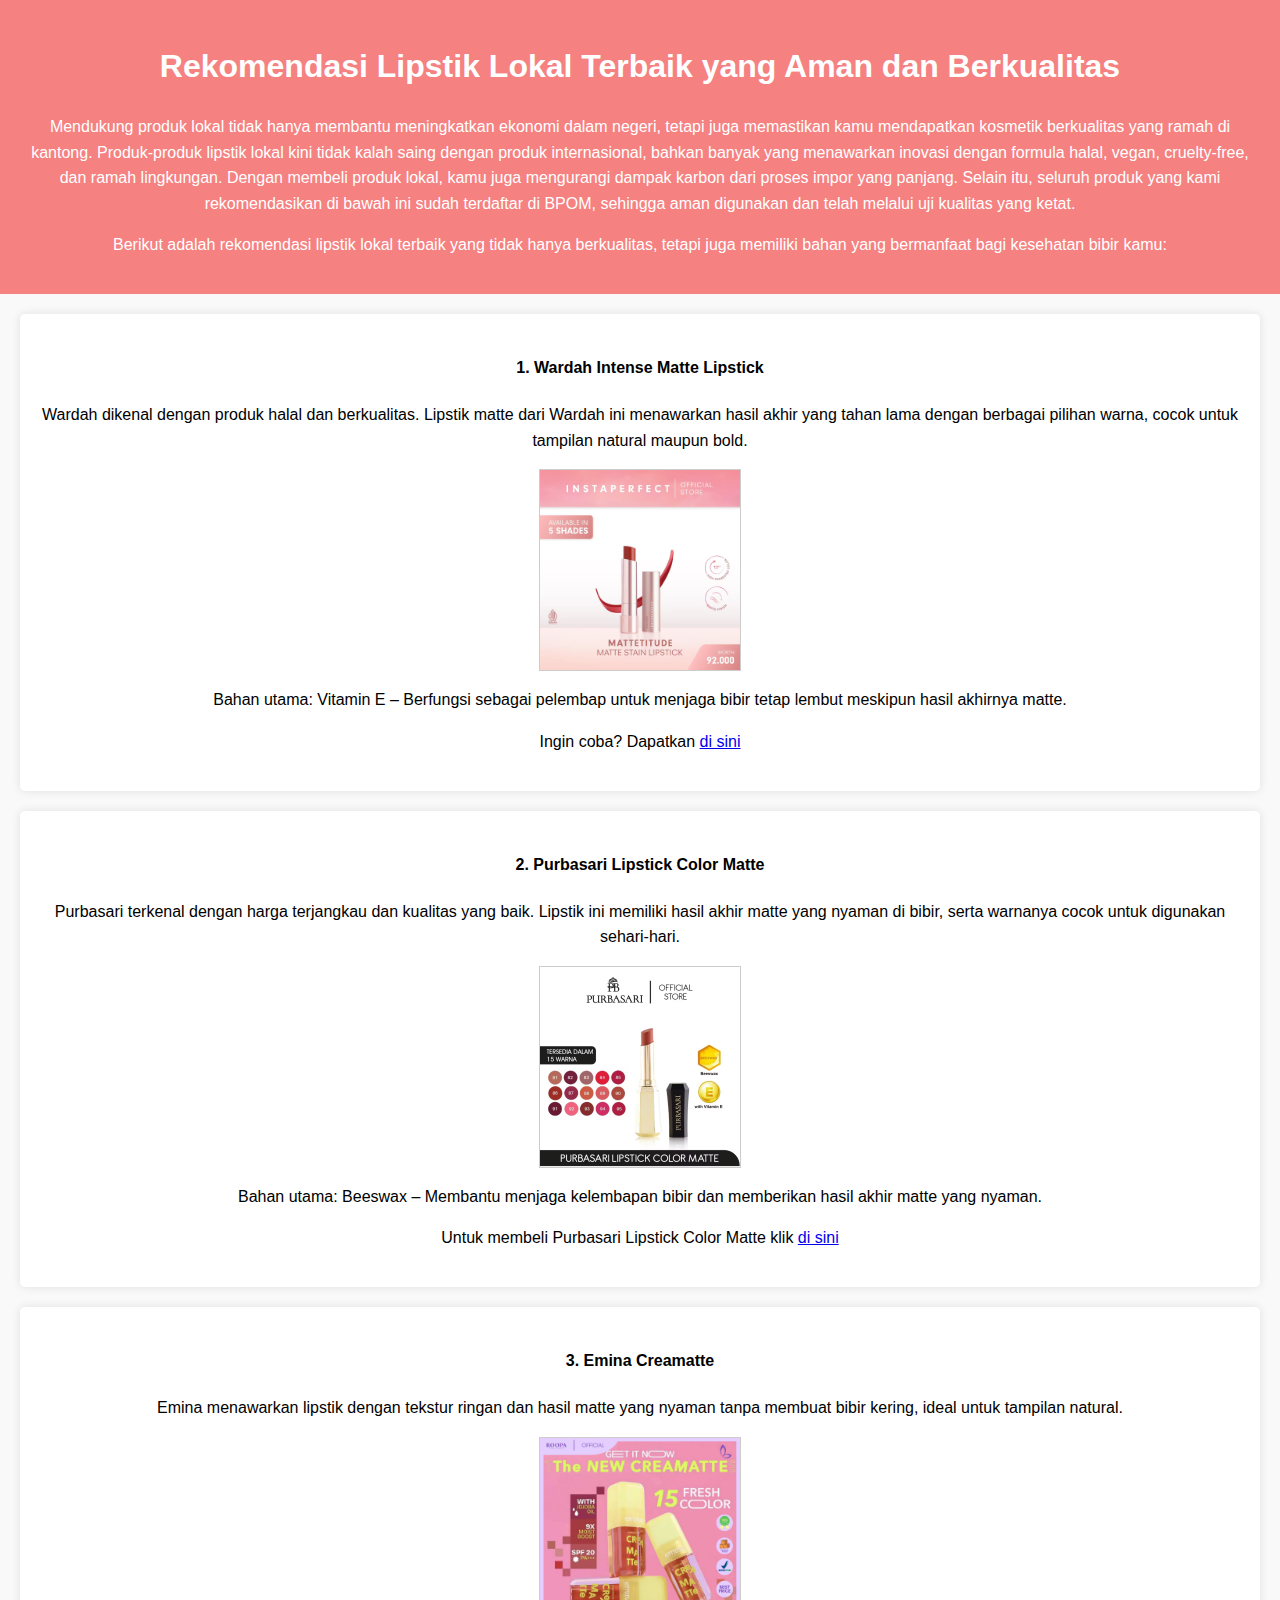
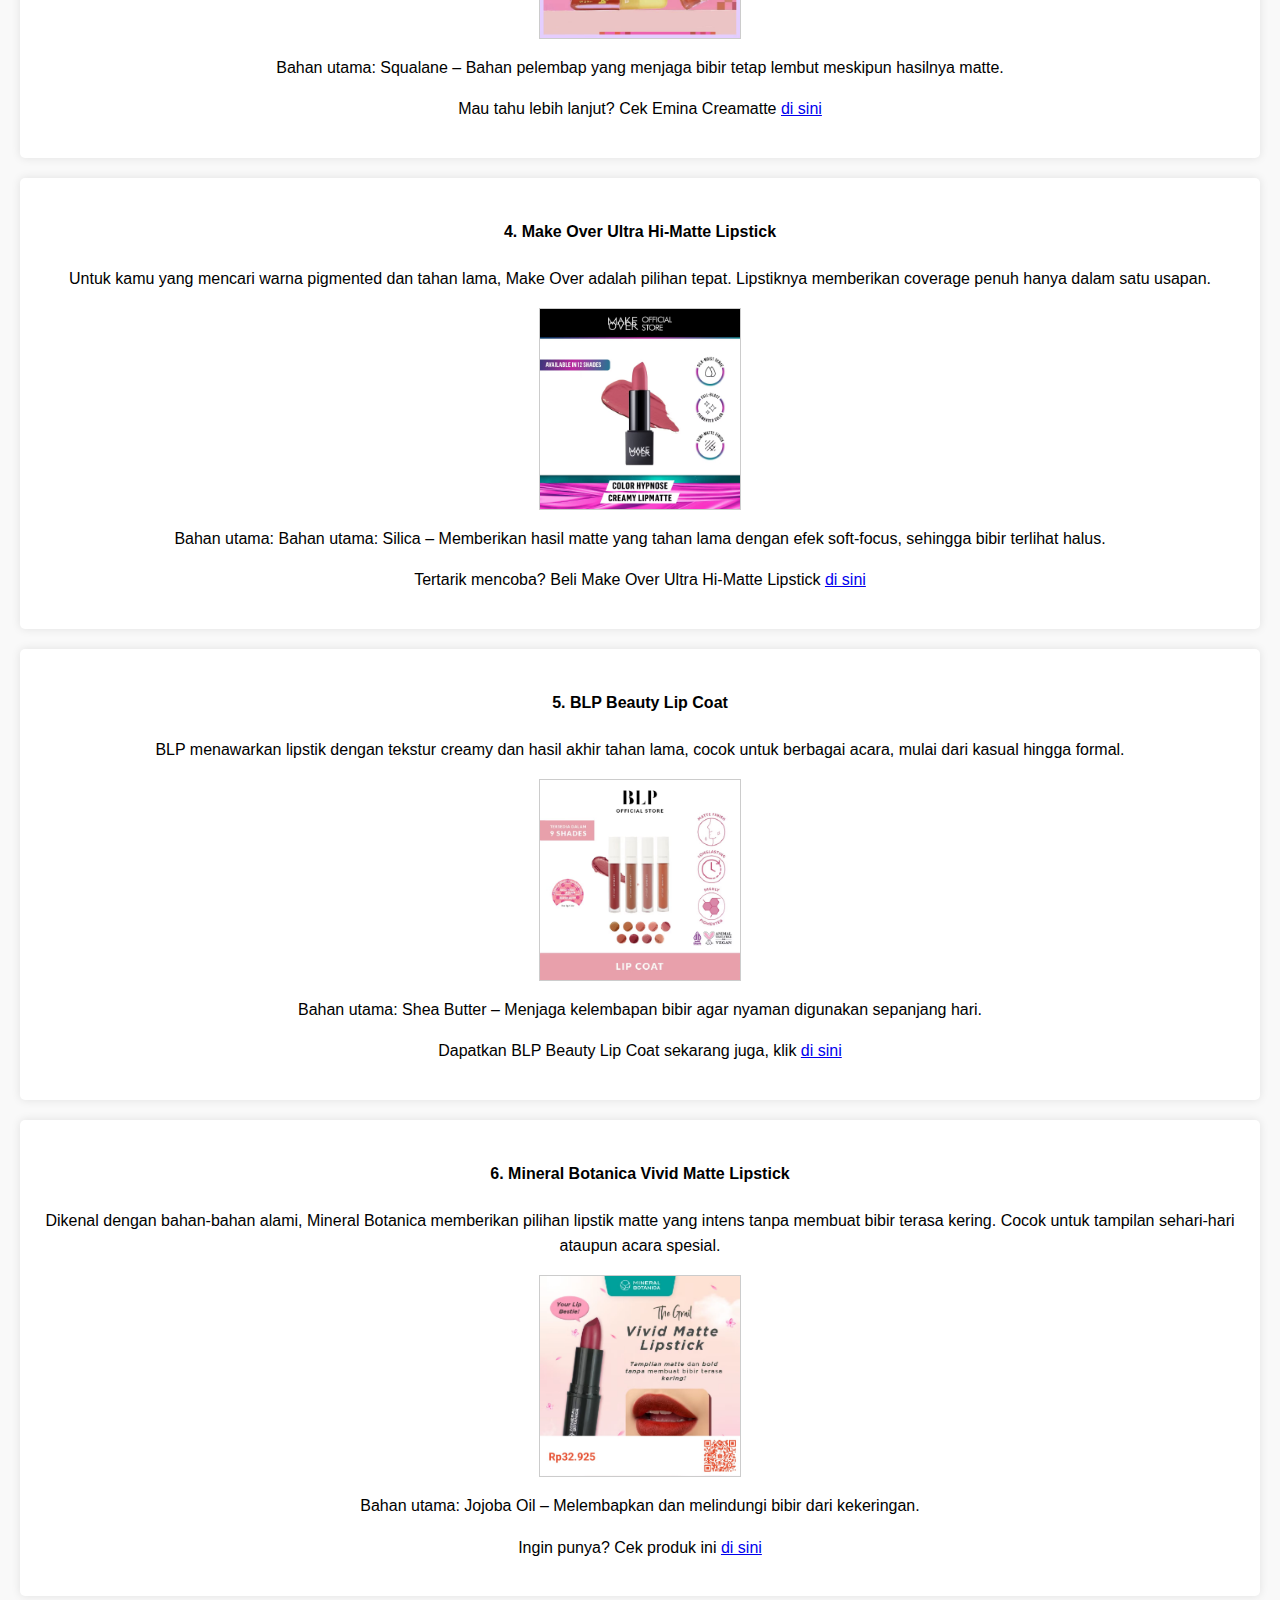
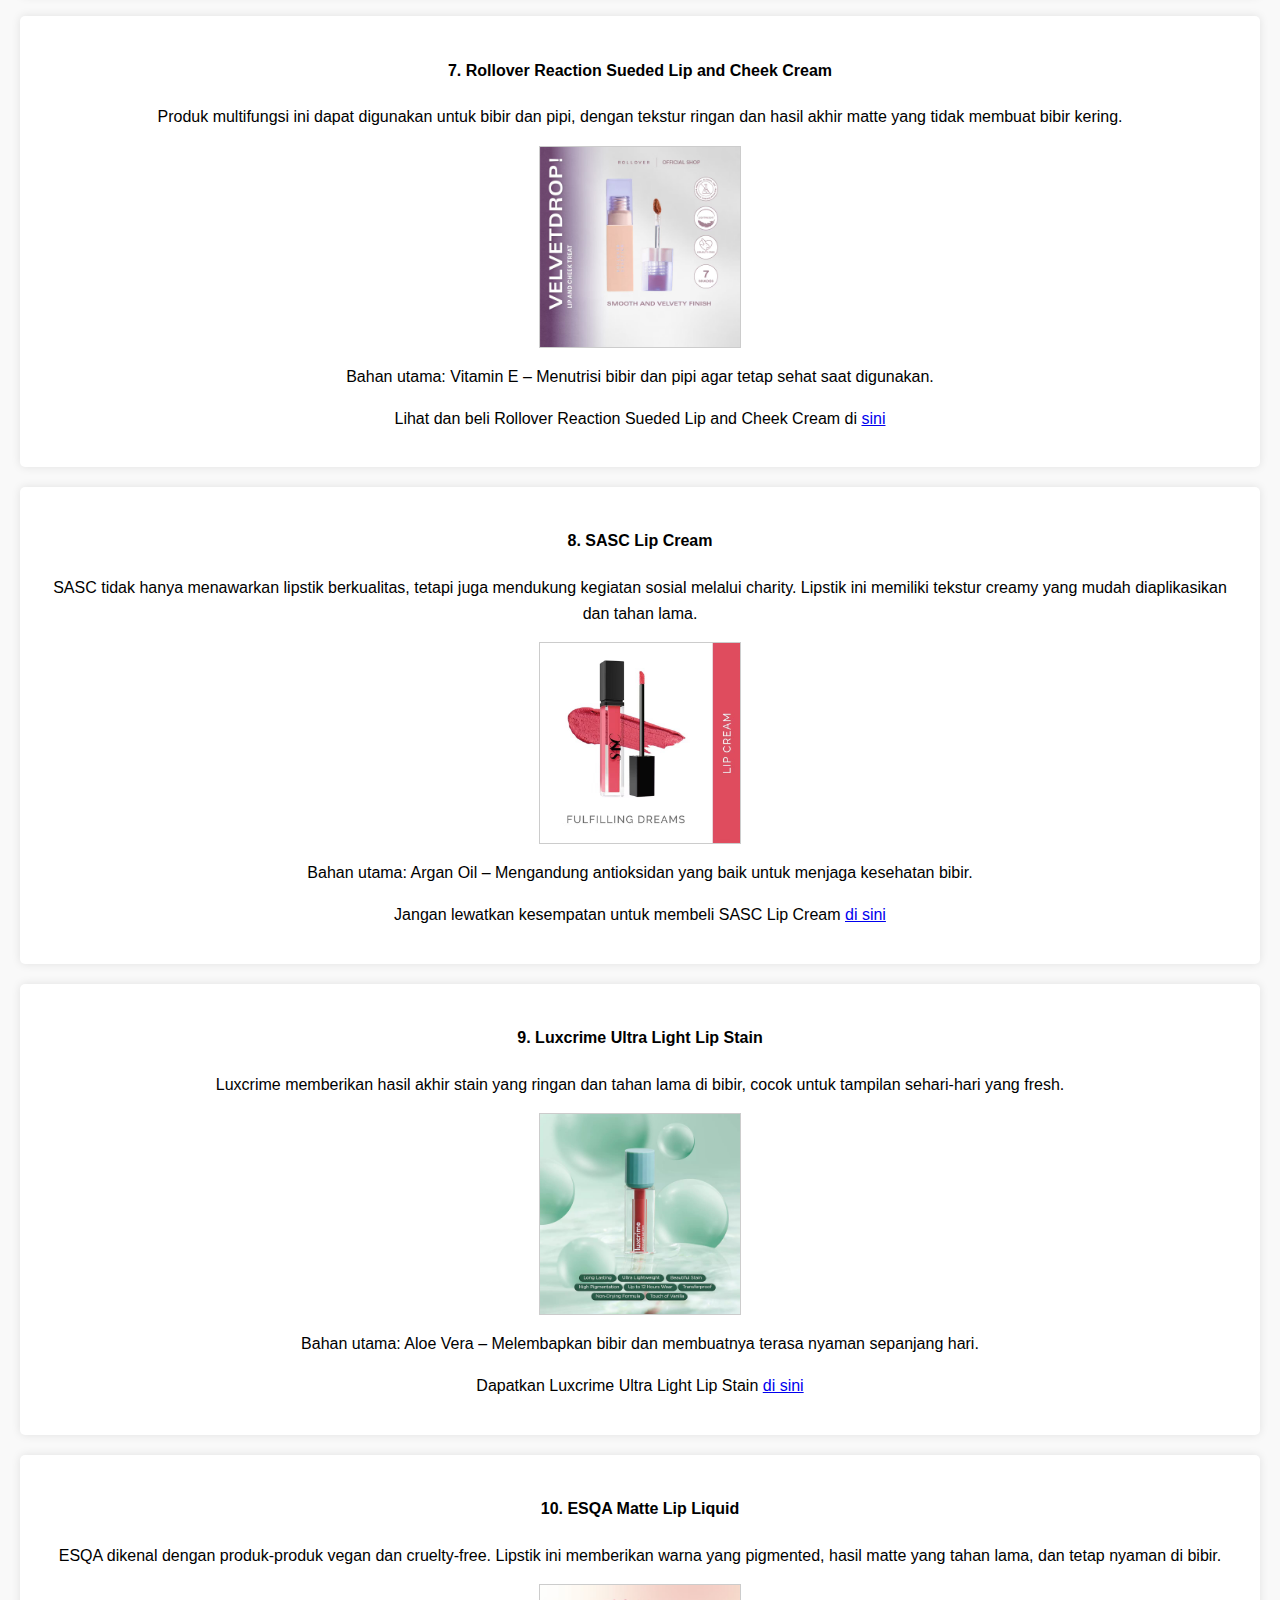
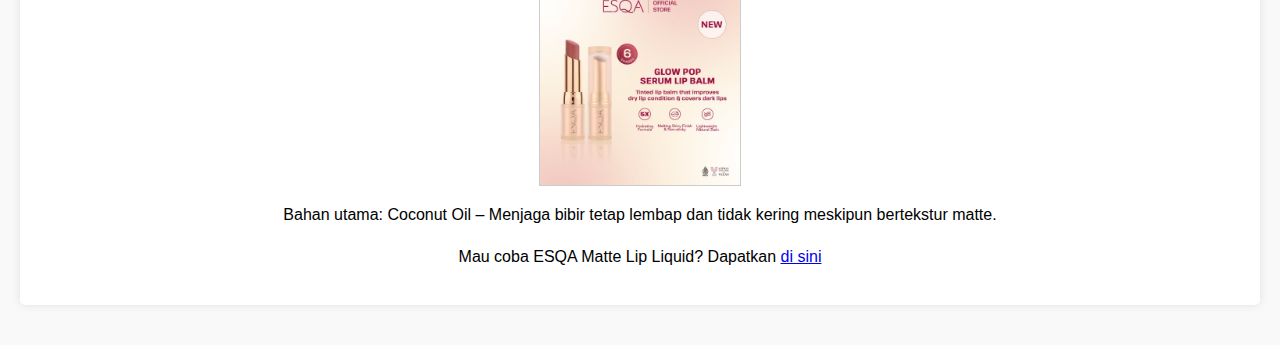
==== index.html @ c2dea05a "Memindahkan foder images dan css ke struktur baru" ====
<!DOCTYPE html>
<html lang="id">
  <head>
    <meta charset="UTF-8" />
    <meta name="viewport" content="width=device-width, initial-scale=1.0" />
    <title>Rekomendasi Lipstik Lokal Terbaik</title>
    <link rel="stylesheet" href="css/style.css" />
  </head>
  <body>
    <header>
      <h1>Rekomendasi Lipstik Lokal Terbaik yang Aman dan Berkualitas</h1>
      <p>
        Mendukung produk lokal tidak hanya membantu meningkatkan ekonomi dalam
        negeri, tetapi juga memastikan kamu mendapatkan kosmetik berkualitas
        yang ramah di kantong. Produk-produk lipstik lokal kini tidak kalah
        saing dengan produk internasional, bahkan banyak yang menawarkan inovasi
        dengan formula halal, vegan, cruelty-free, dan ramah lingkungan. Dengan
        membeli produk lokal, kamu juga mengurangi dampak karbon dari proses
        impor yang panjang. Selain itu, seluruh produk yang kami rekomendasikan
        di bawah ini sudah terdaftar di BPOM, sehingga aman digunakan dan telah
        melalui uji kualitas yang ketat.
      </p>
      <p>
        Berikut adalah rekomendasi lipstik lokal terbaik yang tidak hanya
        berkualitas, tetapi juga memiliki bahan yang bermanfaat bagi kesehatan
        bibir kamu:
      </p>
    </header>
    <main>
      <section id="lipstick-list">
        <article class="lipstick-item">
          <h4>1. Wardah Intense Matte Lipstick</h4>
          <p>
            Wardah dikenal dengan produk halal dan berkualitas. Lipstik matte
            dari Wardah ini menawarkan hasil akhir yang tahan lama dengan
            berbagai pilihan warna, cocok untuk tampilan natural maupun bold.
          </p>
          <img src="images/product1.jpeg" alt="picture" />
          <p>
            Bahan utama: Vitamin E – Berfungsi sebagai pelembap untuk menjaga
            bibir tetap lembut meskipun hasil akhirnya matte.
          </p>
          <p>
            Ingin coba? Dapatkan
            <a href="https://s.shopee.co.id/1VkaRHqeos" class="buy-link"
              >di sini</a
            >
          </p>
        </article>
        <article class="lipstick-item">
          <h4>2. Purbasari Lipstick Color Matte</h4>
          <p>
            Purbasari terkenal dengan harga terjangkau dan kualitas yang baik.
            Lipstik ini memiliki hasil akhir matte yang nyaman di bibir, serta
            warnanya cocok untuk digunakan sehari-hari.
          </p>
          <img src="images/product2.jpeg" alt="picture" />
          <p>
            Bahan utama: Beeswax – Membantu menjaga kelembapan bibir dan
            memberikan hasil akhir matte yang nyaman.
          </p>
          <p>
            Untuk membeli Purbasari Lipstick Color Matte klik
            <a href="https://s.shopee.co.id/6V9GObHOkv" class="buy-link">
              di sini
            </a>
          </p>
        </article>
        <article class="lipstick-item">
          <h4>3. Emina Creamatte</h4>
          <p>
            Emina menawarkan lipstik dengan tekstur ringan dan hasil matte yang
            nyaman tanpa membuat bibir kering, ideal untuk tampilan natural.
          </p>
          <img src="images/product3.jpeg" alt="picture" />
          <p>
            Bahan utama: Squalane – Bahan pelembap yang menjaga bibir tetap
            lembut meskipun hasilnya matte.
          </p>
          <p>
            Mau tahu lebih lanjut? Cek Emina Creamatte
            <a href="https://s.shopee.co.id/4q12PcBtPy" class="buy-link">
              di sini
            </a>
          </p>
        </article>
        <article class="lipstick-item">
          <h4>4. Make Over Ultra Hi-Matte Lipstick</h4>
          <p>
            Untuk kamu yang mencari warna pigmented dan tahan lama, Make Over
            adalah pilihan tepat. Lipstiknya memberikan coverage penuh hanya
            dalam satu usapan.
          </p>
          <img src="images/product4.jpeg" alt="picture" />
          <p>
            Bahan utama: Bahan utama: Silica – Memberikan hasil matte yang tahan
            lama dengan efek soft-focus, sehingga bibir terlihat halus.
          </p>
          <p>
            Tertarik mencoba? Beli Make Over Ultra Hi-Matte Lipstick
            <a href="https://s.shopee.co.id/7KiNOJZyTo" class="buy-link">
              di sini
            </a>
          </p>
        </article>
        <article class="lipstick-item">
          <h4>5. BLP Beauty Lip Coat</h4>
          <p>
            BLP menawarkan lipstik dengan tekstur creamy dan hasil akhir tahan
            lama, cocok untuk berbagai acara, mulai dari kasual hingga formal.
          </p>
          <img src="images/product5.jpeg" alt="picture" />
          <p>
            Bahan utama: Shea Butter – Menjaga kelembapan bibir agar nyaman
            digunakan sepanjang hari.
          </p>
          <p>
            Dapatkan BLP Beauty Lip Coat sekarang juga, klik
            <a href="https://s.shopee.co.id/qUteULfhW" class="buy-link">
              di sini
            </a>
          </p>
        </article>
        <article class="lipstick-item">
          <h4>6. Mineral Botanica Vivid Matte Lipstick</h4>
          <p>
            Dikenal dengan bahan-bahan alami, Mineral Botanica memberikan
            pilihan lipstik matte yang intens tanpa membuat bibir terasa kering.
            Cocok untuk tampilan sehari-hari ataupun acara spesial.
          </p>
          <img src="images/product6.jpeg" alt="picture" />
          <p>
            Bahan utama: Jojoba Oil – Melembapkan dan melindungi bibir dari
            kekeringan.
          </p>
          <p>
            Ingin punya? Cek produk ini
            <a href="https://s.shopee.co.id/705Wzwi2WQ" class="buy-link">
              di sini
            </a>
          </p>
        </article>
        <article class="lipstick-item">
          <h4>7. Rollover Reaction Sueded Lip and Cheek Cream</h4>
          <p>
            Produk multifungsi ini dapat digunakan untuk bibir dan pipi, dengan
            tekstur ringan dan hasil akhir matte yang tidak membuat bibir
            kering.
          </p>
          <img src="images/product7.jpeg" alt="picture" />
          <p>
            Bahan utama: Vitamin E – Menutrisi bibir dan pipi agar tetap sehat
            saat digunakan.
          </p>
          <p>
            Lihat dan beli Rollover Reaction Sueded Lip and Cheek Cream di
            <a href="https://s.shopee.co.id/7V1naxDer5" class="buy-link">
              sini
            </a>
          </p>
        </article>
        <article class="lipstick-item">
          <h4>8. SASC Lip Cream</h4>
          <p>
            SASC tidak hanya menawarkan lipstik berkualitas, tetapi juga
            mendukung kegiatan sosial melalui charity. Lipstik ini memiliki
            tekstur creamy yang mudah diaplikasikan dan tahan lama.
          </p>
          <img src="images/product8.jpeg" alt="picture" />
          <p>
            Bahan utama: Argan Oil – Mengandung antioksidan yang baik untuk
            menjaga kesehatan bibir.
          </p>
          <p>
            Jangan lewatkan kesempatan untuk membeli SASC Lip Cream
            <a href="https://s.shopee.co.id/gBTSqSZFv" class="buy-link">
              di sini
            </a>
          </p>
        </article>
        <article class="lipstick-item">
          <h4>9. Luxcrime Ultra Light Lip Stain</h4>
          <p>
            Luxcrime memberikan hasil akhir stain yang ringan dan tahan lama di
            bibir, cocok untuk tampilan sehari-hari yang fresh.
          </p>
          <img src="images/product9.jpeg" alt="picture" />
          <p>
            Bahan utama: Aloe Vera – Melembapkan bibir dan membuatnya terasa
            nyaman sepanjang hari.
          </p>
          <p>
            Dapatkan Luxcrime Ultra Light Lip Stain
            <a href="https://s.shopee.co.id/AUfPAzNkiG" class="buy-link">
              di sini
            </a>
          </p>
        </article>
        <article class="lipstick-item">
          <h4>10. ESQA Matte Lip Liquid</h4>
          <p>
            ESQA dikenal dengan produk-produk vegan dan cruelty-free. Lipstik
            ini memberikan warna yang pigmented, hasil matte yang tahan lama,
            dan tetap nyaman di bibir.
          </p>
          <img src="images/product10.jpeg" alt="picture" />
          <p>
            Bahan utama: Coconut Oil – Menjaga bibir tetap lembap dan tidak
            kering meskipun bertekstur matte.
          </p>
          <p>
            Mau coba ESQA Matte Lip Liquid? Dapatkan
            <a href="https://s.shopee.co.id/7pee0CDxW7" class="buy-link">
              di sini
            </a>
          </p>
        </article>
        <!-- Tambahkan artikel lainnya di sini -->
      </section>
    </main>
  </body>
</html>
---- css/style.css ----
body {
  font-family: Arial, sans-serif;
  line-height: 1.6;
  margin: 0;
  padding: 0;
  background-color: #f9f9f9;
}

header {
  background-color: #f58181;
  color: #fff;
  padding: 20px;
  text-align: center;
}

main {
  padding: 20px;
}

.lipstick-item {
  background-color: #fff;
  margin-bottom: 20px;
  padding: 20px;
  border-radius: 5px;
  box-shadow: 0 0 10px rgba(0, 0, 0, 0.1);
  text-align: center;
}

.lipstick-item img {
  width: 200px; /* Atur lebar gambar menjadi 200px */
  height: auto; /* Sesuaikan tinggi gambar secara otomatis */
  object-fit: cover;
  display: block;
  margin: 10px auto;
  border: 1px solid #ccc;
}

img {
  max-width: 100%;
  height: auto;
}
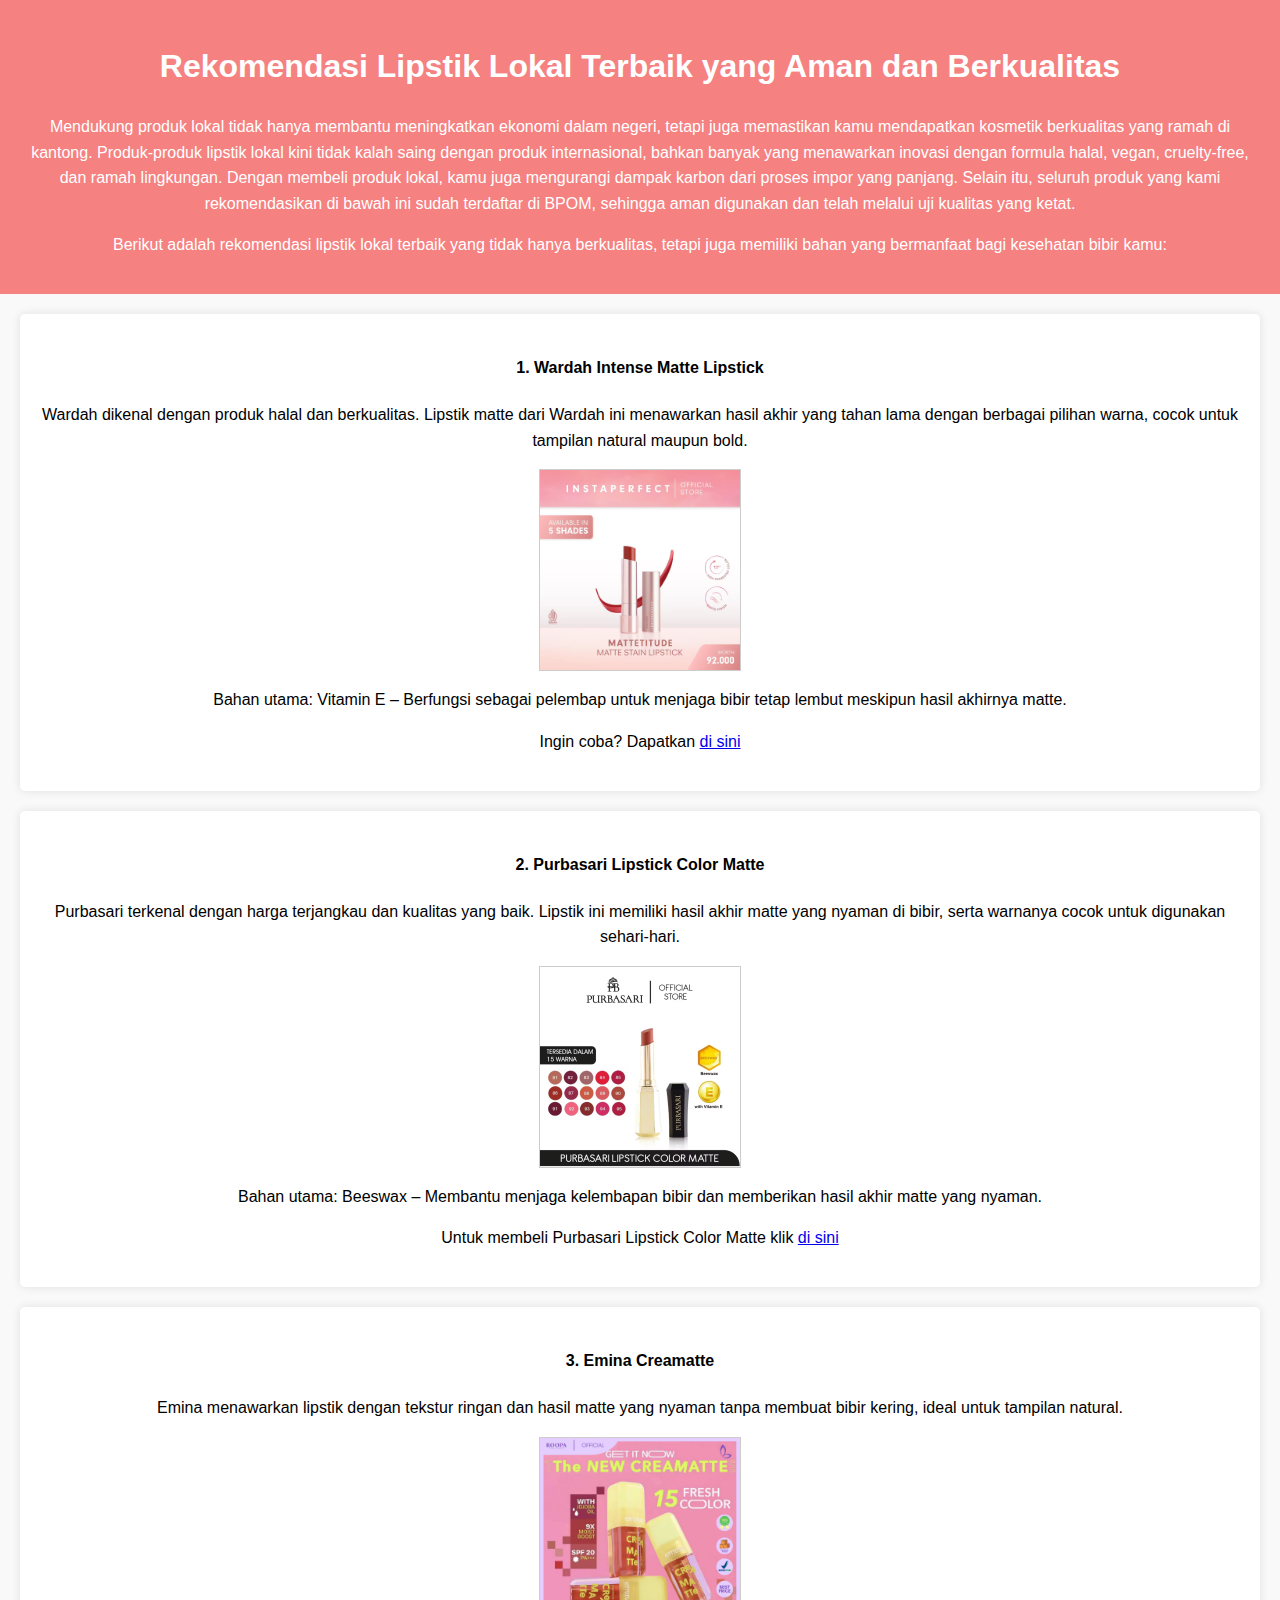
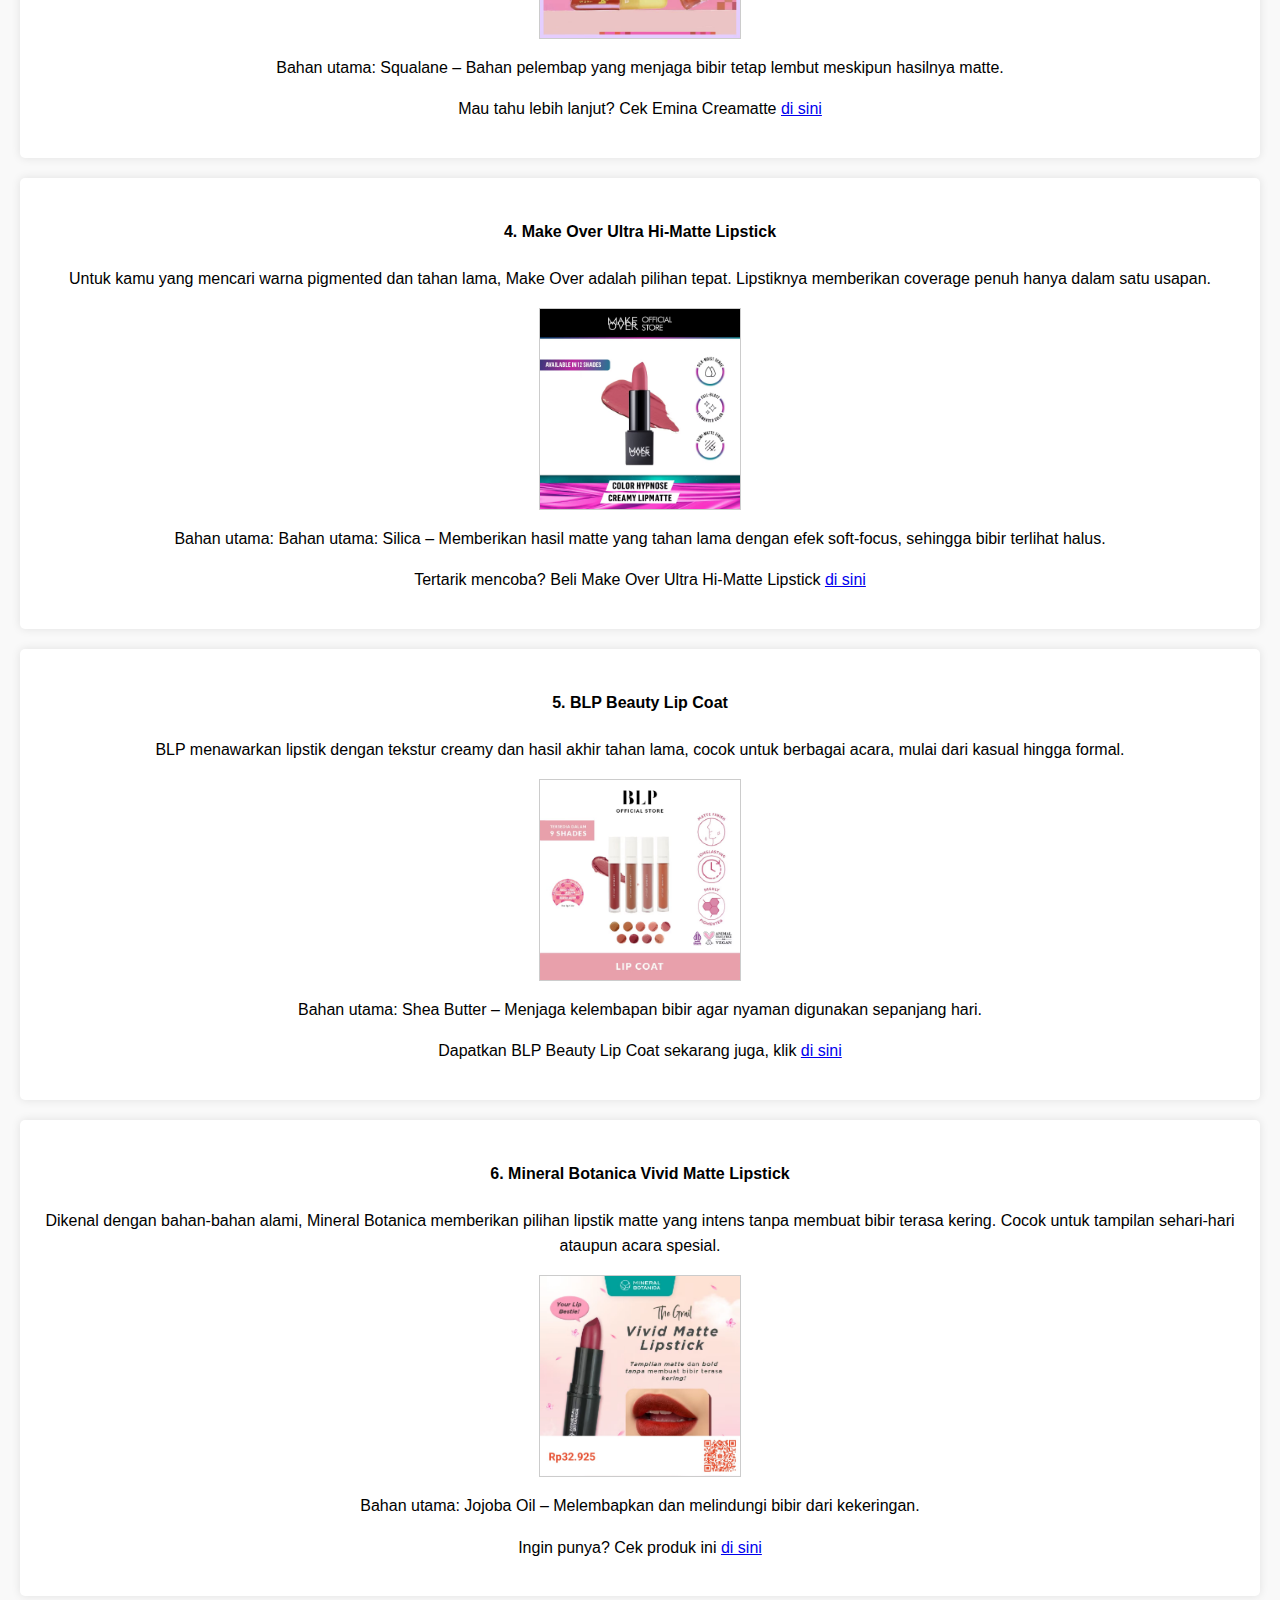
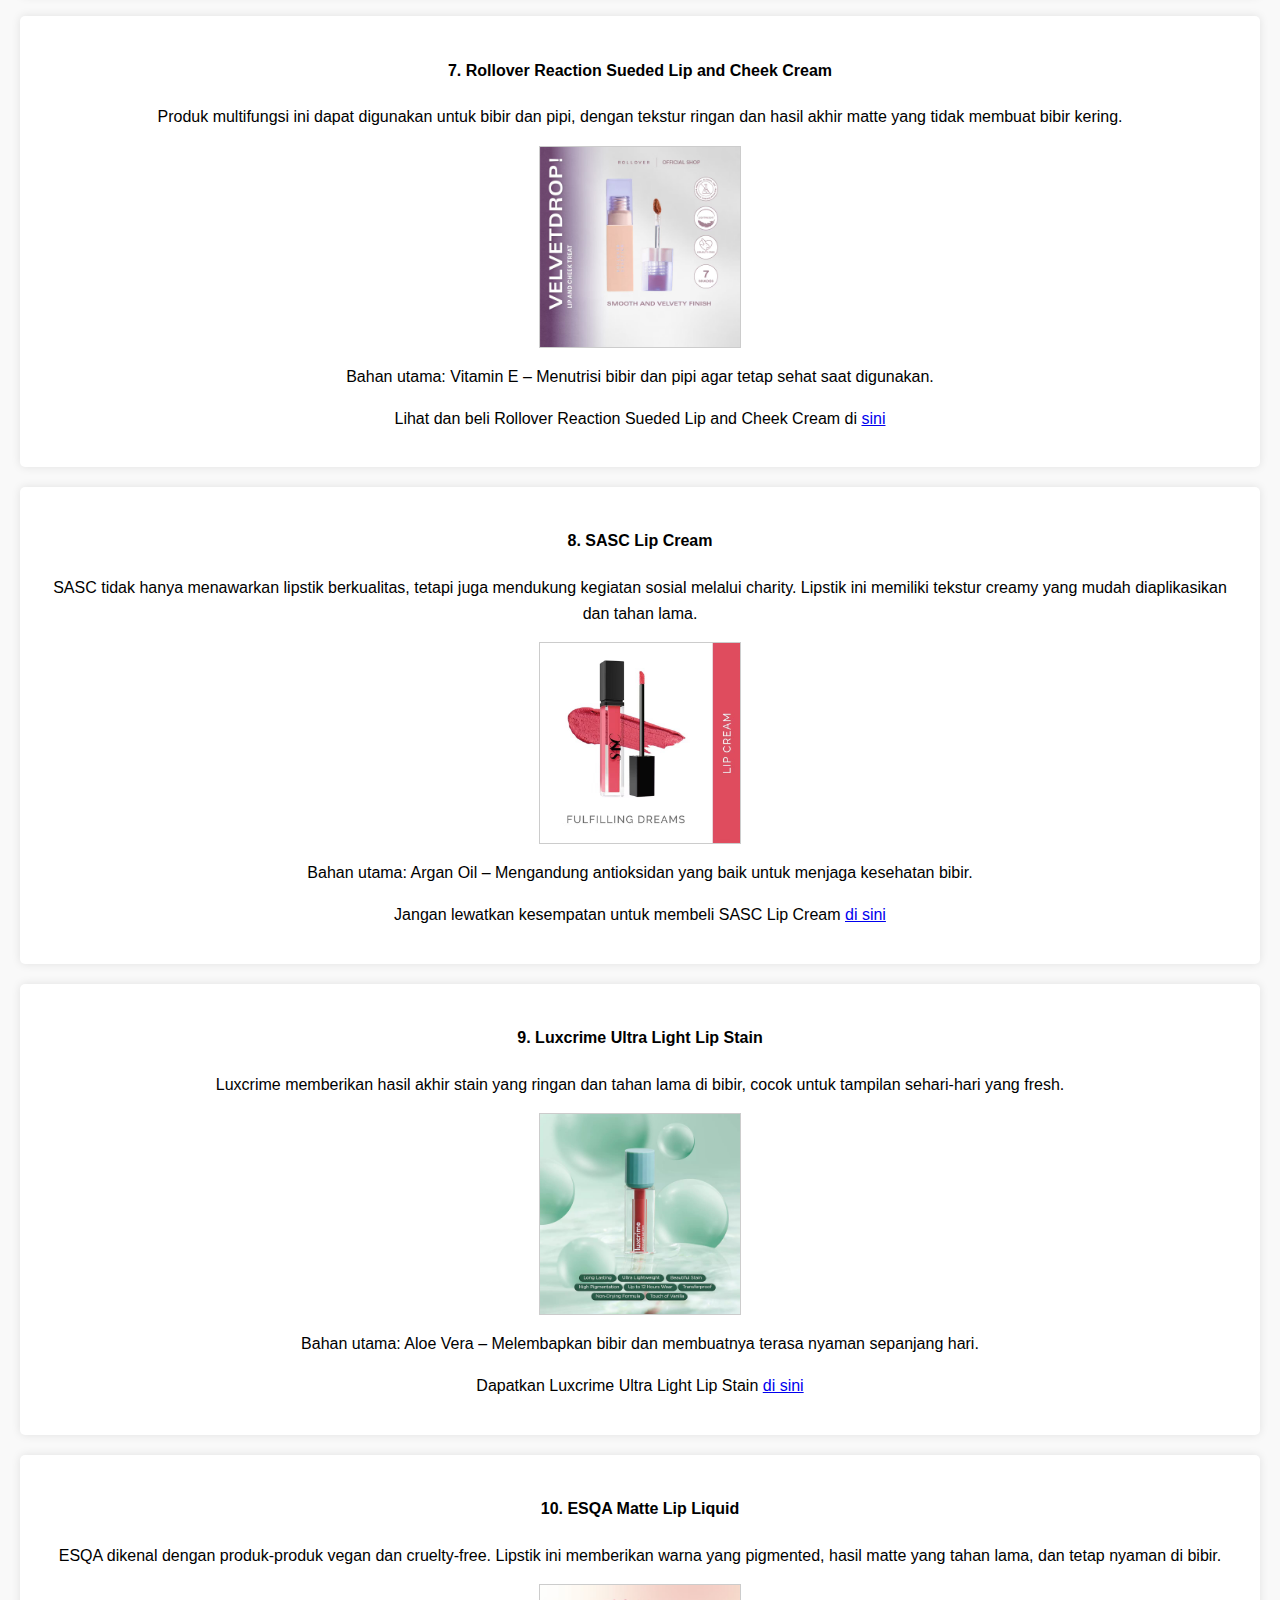
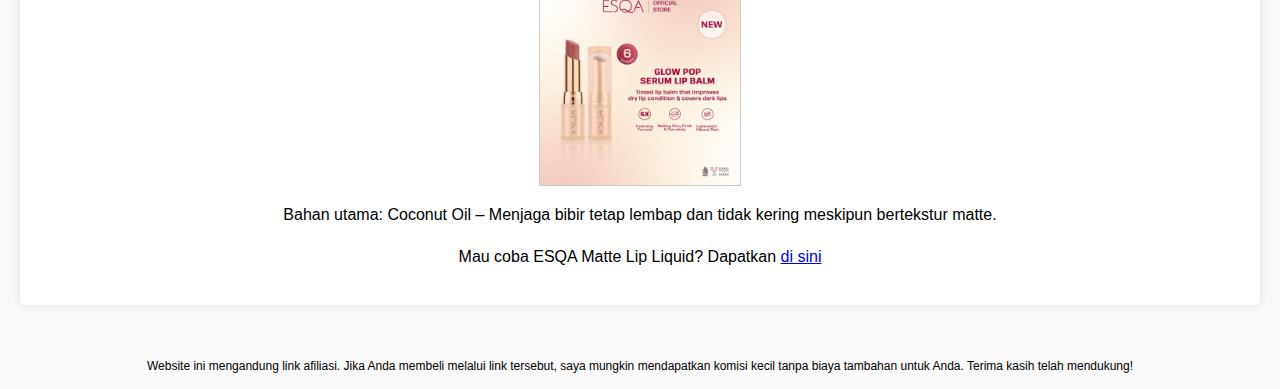
==== commit f7c84a1e: "Add affiliate disclaimer" ====
--- a/index.html
+++ b/index.html
@@ -218,5 +218,12 @@
         <!-- Tambahkan artikel lainnya di sini -->
       </section>
     </main>
+    <footer style="text-align: center; font-size: 12px">
+      <p>
+        Website ini mengandung link afiliasi. Jika Anda membeli melalui link
+        tersebut, saya mungkin mendapatkan komisi kecil tanpa biaya tambahan
+        untuk Anda. Terima kasih telah mendukung!
+      </p>
+    </footer>
   </body>
 </html>
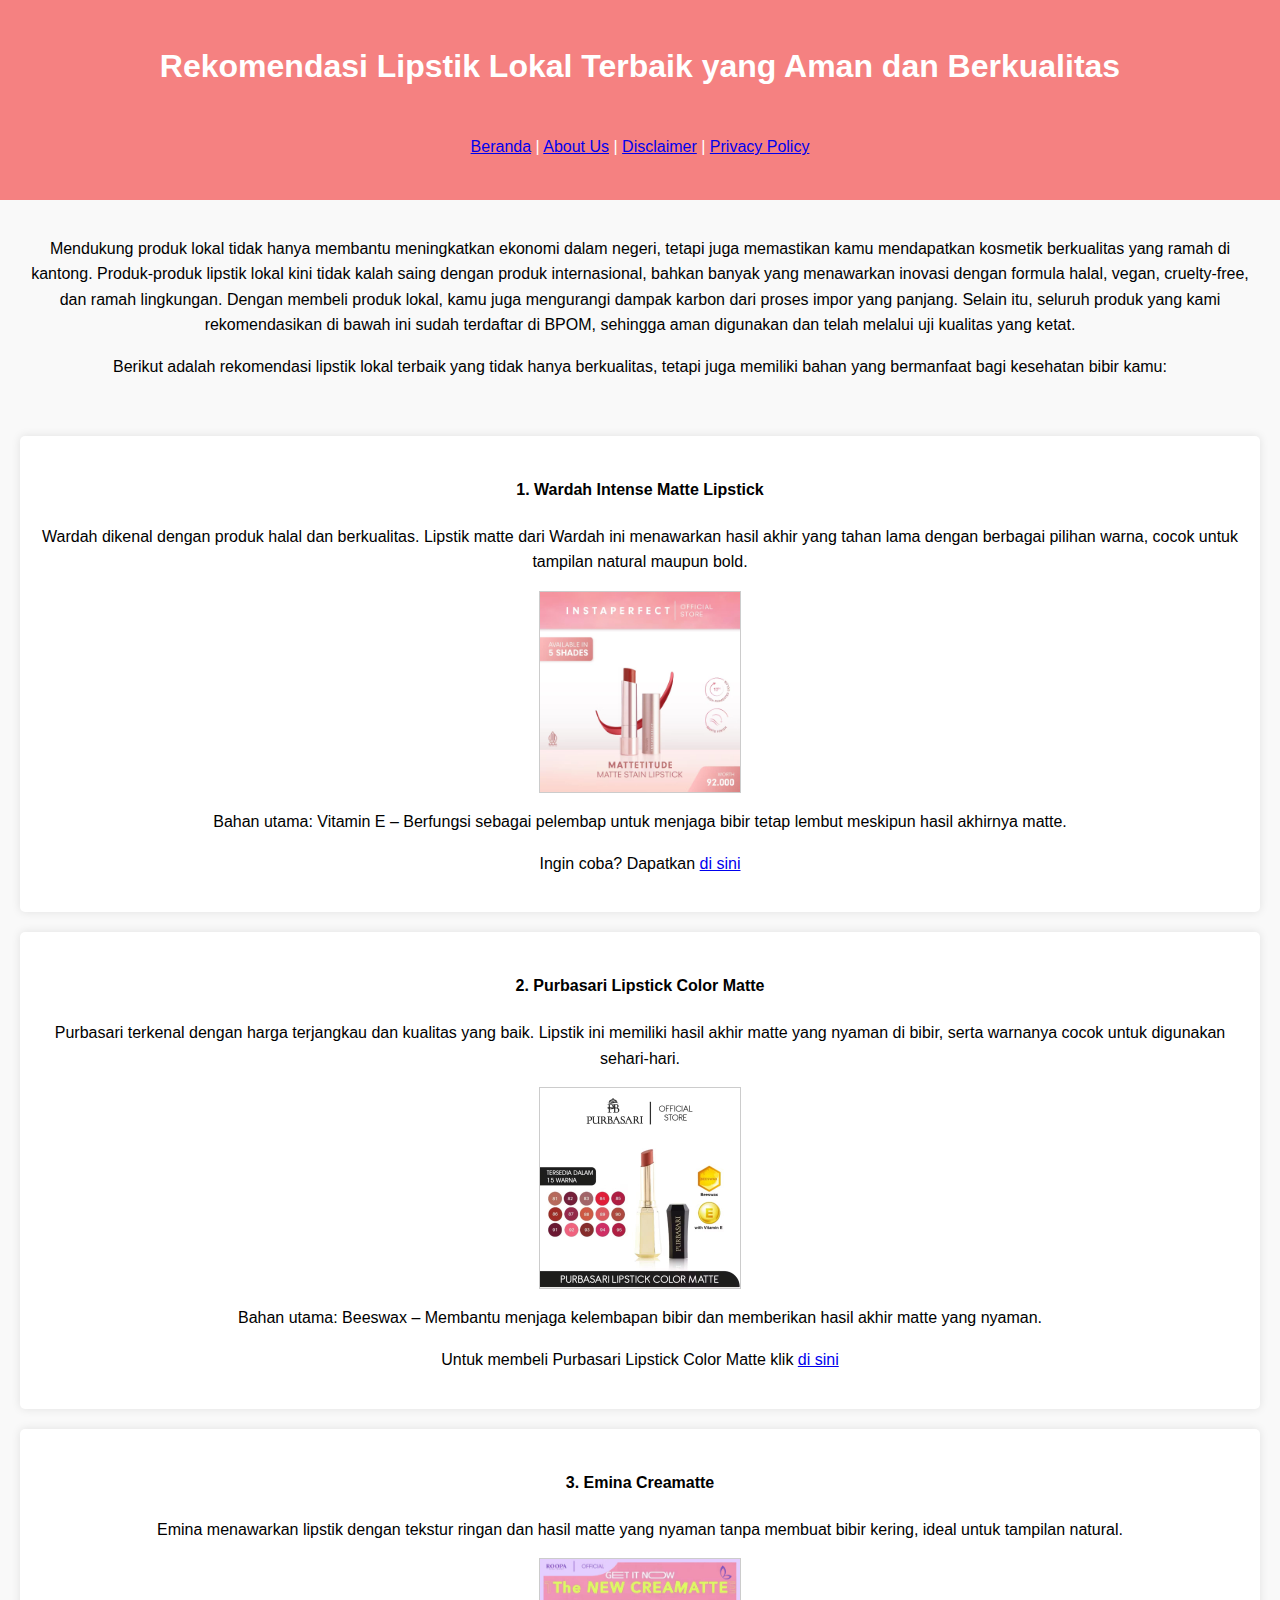
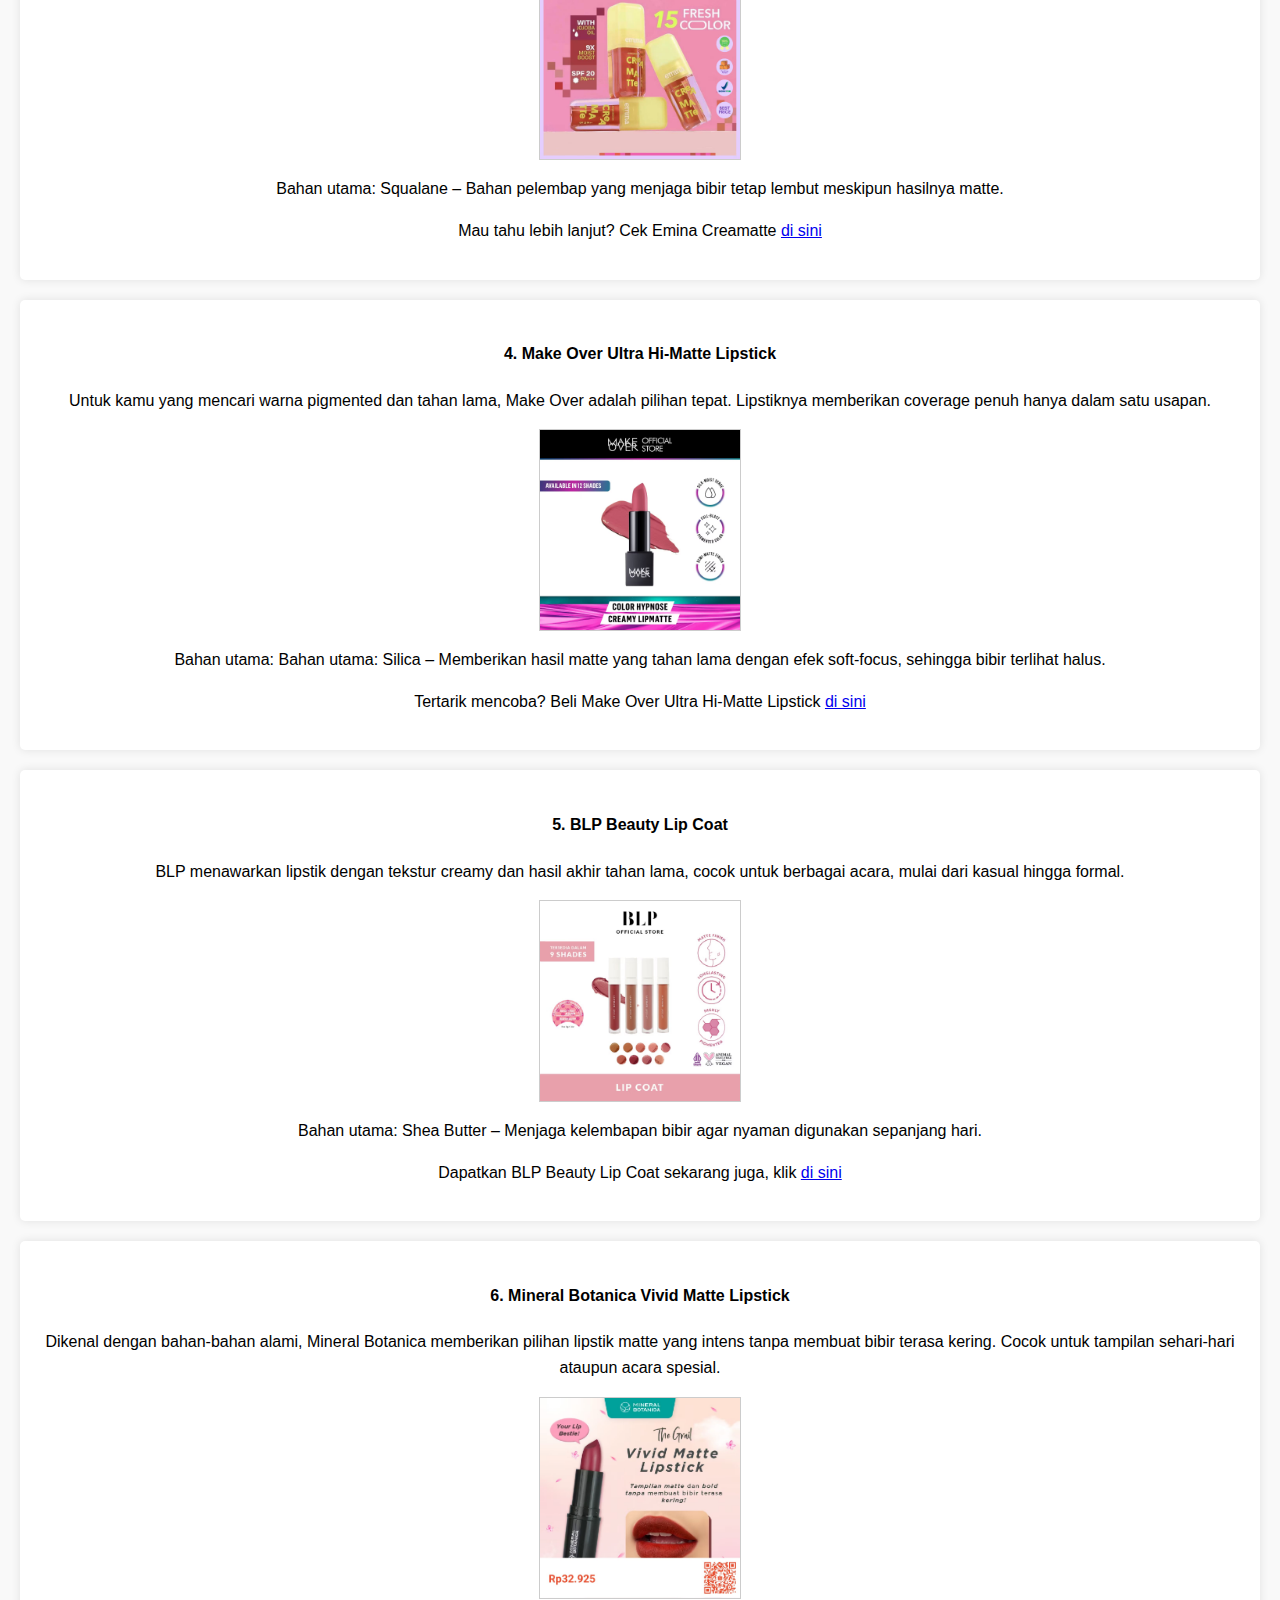
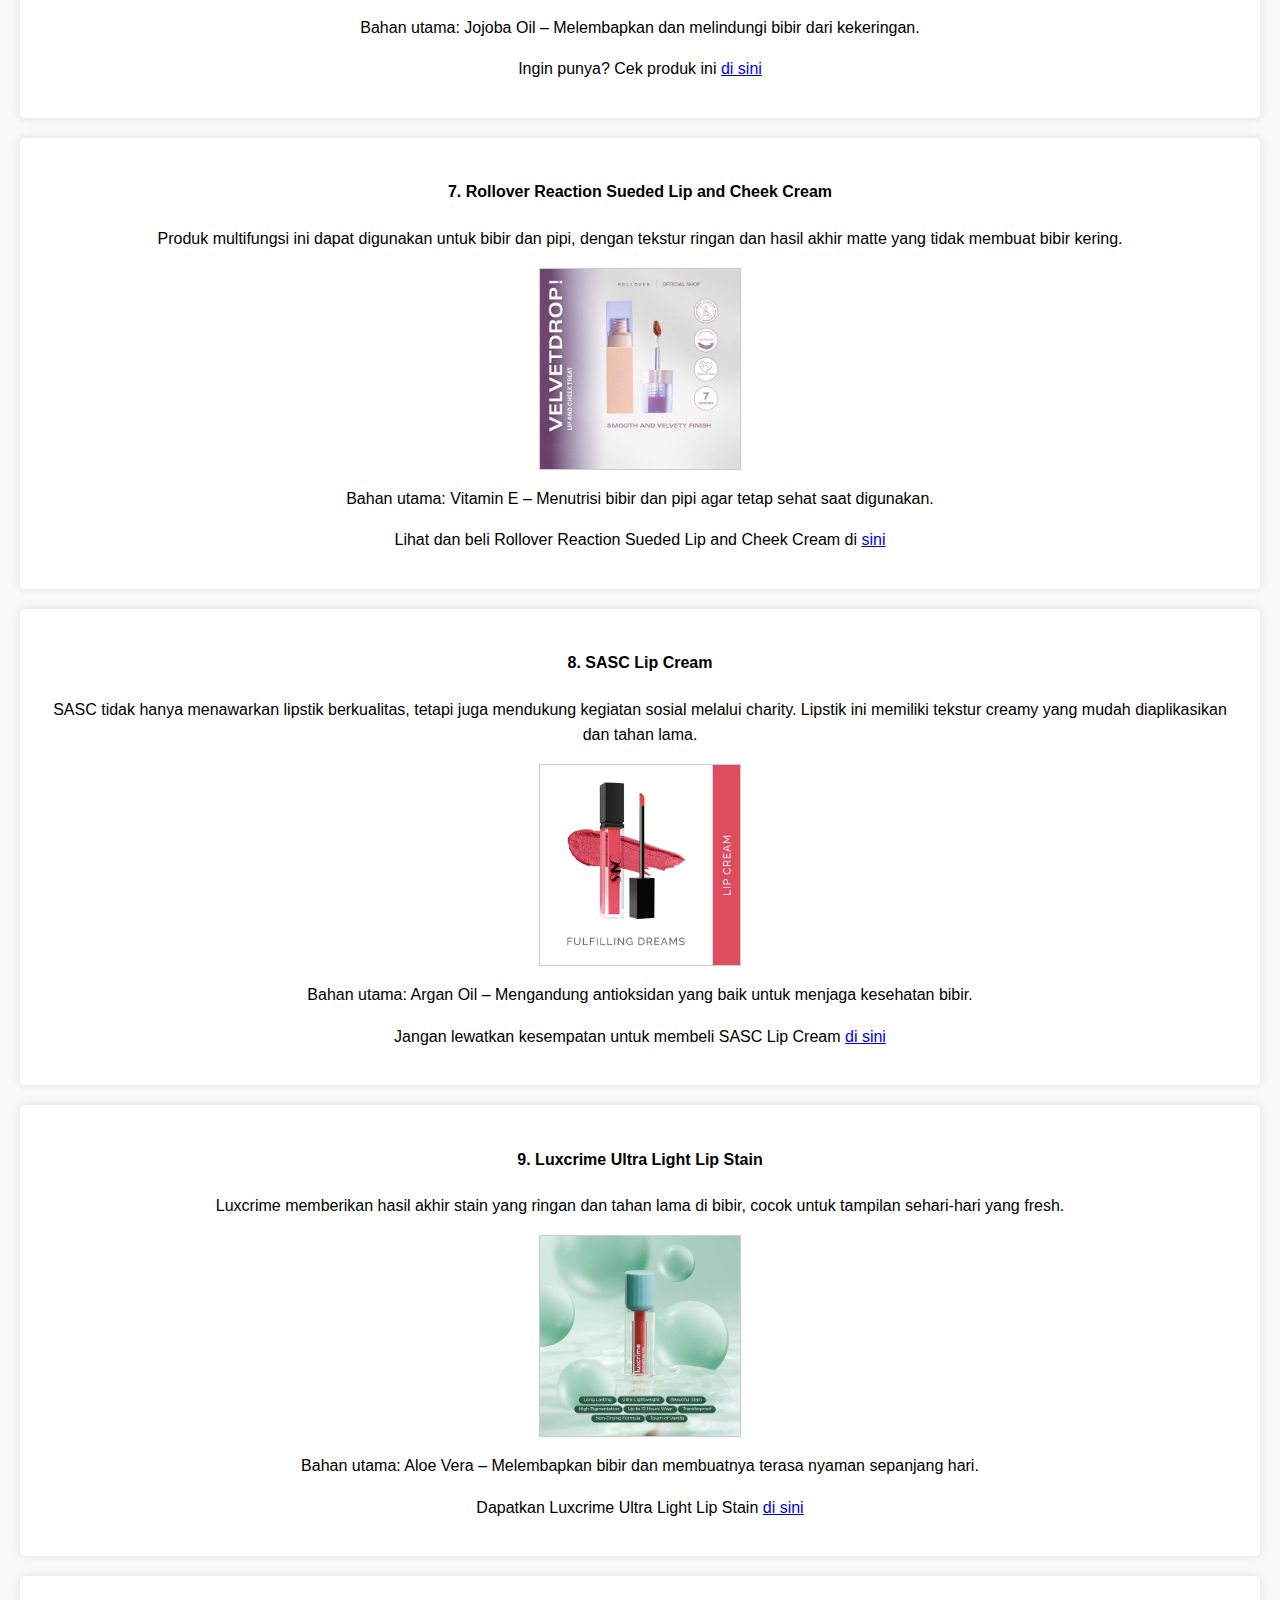
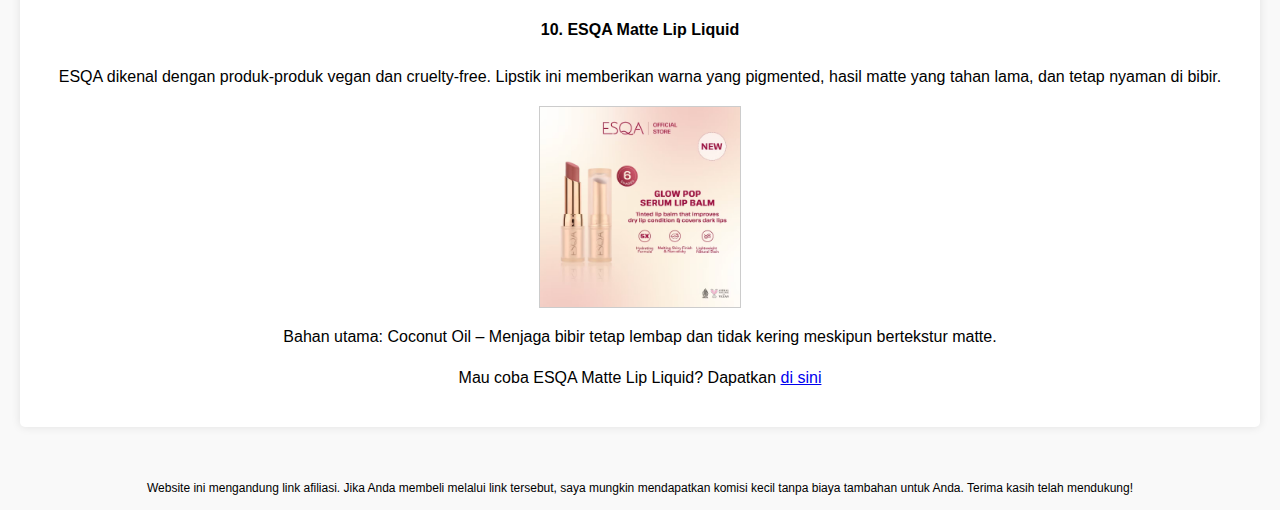
==== commit 4806efeb: "Add update index, about, disclaimer, privacy, and stylefiles" ====
--- a/index.html
+++ b/index.html
@@ -9,6 +9,13 @@
   <body>
     <header>
       <h1>Rekomendasi Lipstik Lokal Terbaik yang Aman dan Berkualitas</h1>
+      <nav>
+        <a href="index.html">Beranda</a> | <a href="about.html">About Us</a> |
+        <a href="disclaimer.html">Disclaimer</a> |
+        <a href="privacy.html">Privacy Policy</a>
+      </nav>
+    </header>
+    <nav>
       <p>
         Mendukung produk lokal tidak hanya membantu meningkatkan ekonomi dalam
         negeri, tetapi juga memastikan kamu mendapatkan kosmetik berkualitas
@@ -25,7 +32,7 @@
         berkualitas, tetapi juga memiliki bahan yang bermanfaat bagi kesehatan
         bibir kamu:
       </p>
-    </header>
+    </nav>
     <main>
       <section id="lipstick-list">
         <article class="lipstick-item">
--- a/css/style.css
+++ b/css/style.css
@@ -9,6 +9,11 @@
 header {
   background-color: #f58181;
   color: #fff;
+  padding: 20px;
+  text-align: center;
+}
+
+nav {
   padding: 20px;
   text-align: center;
 }
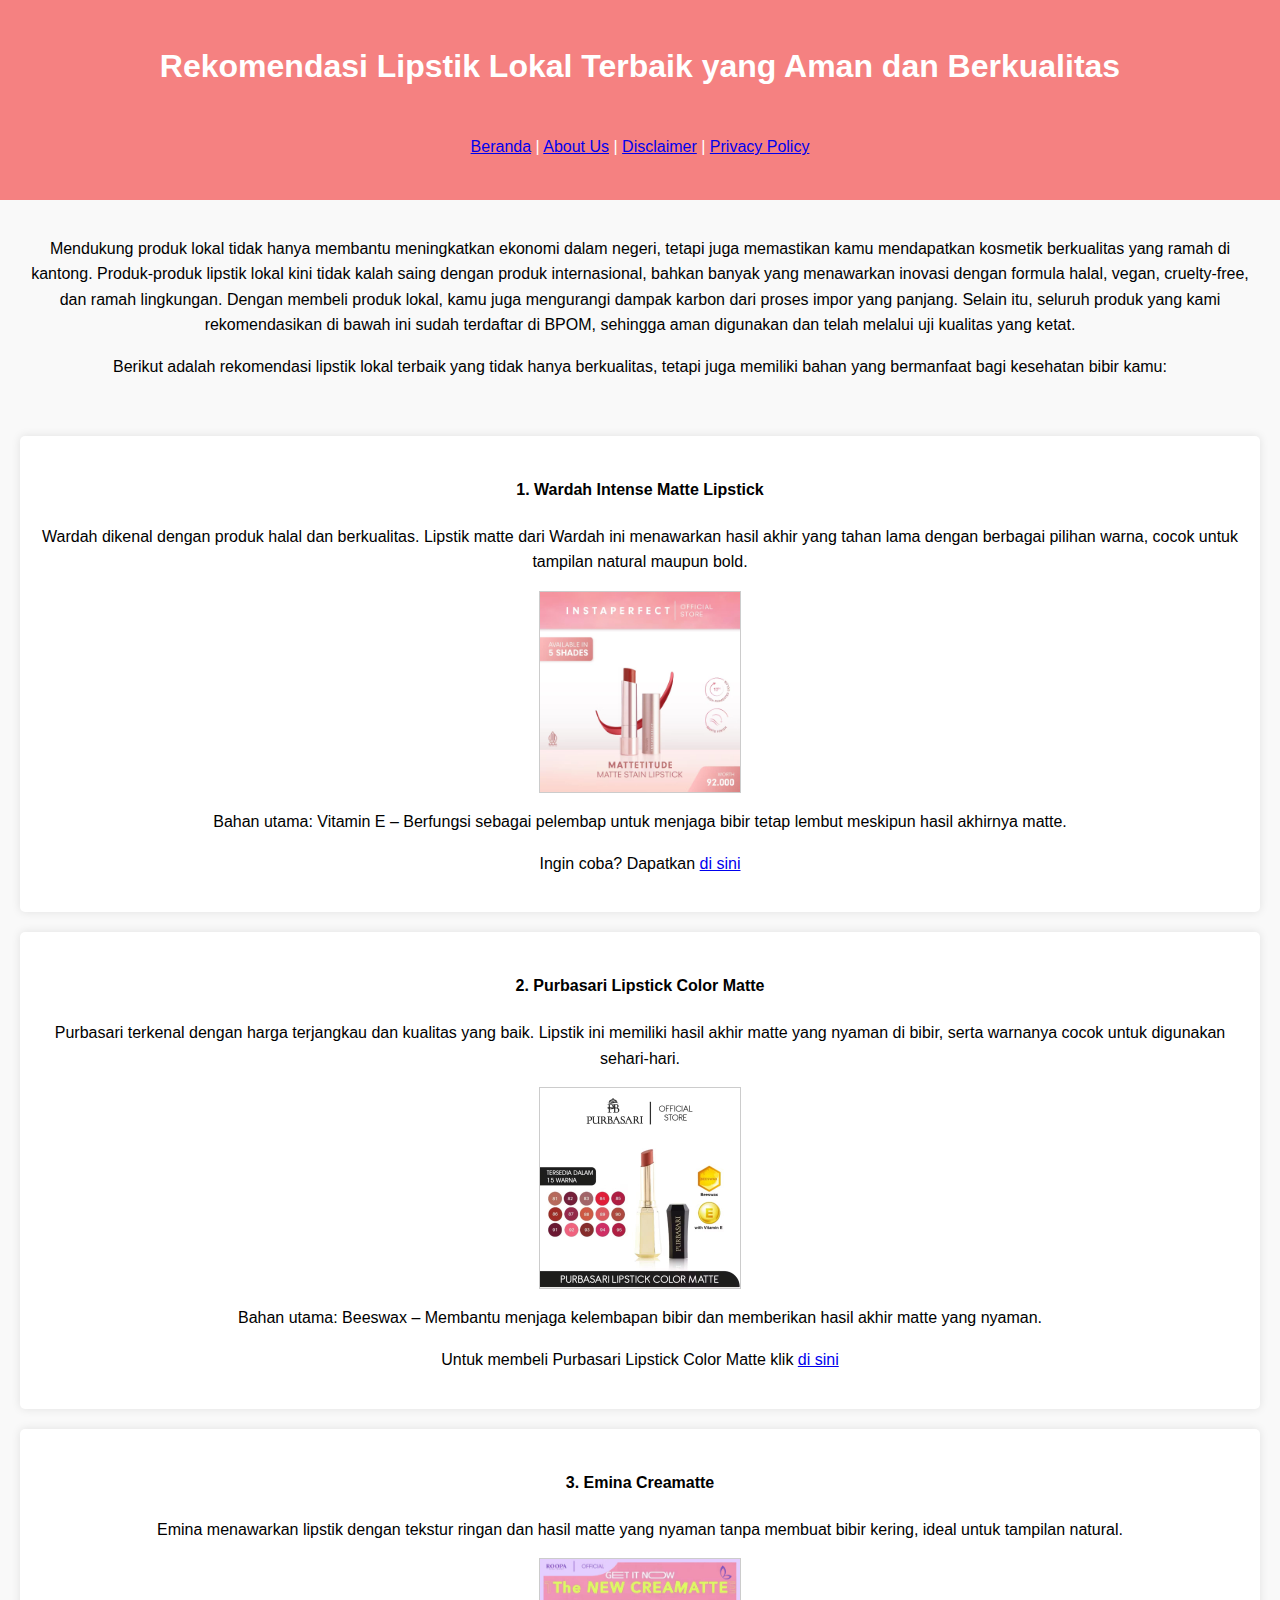
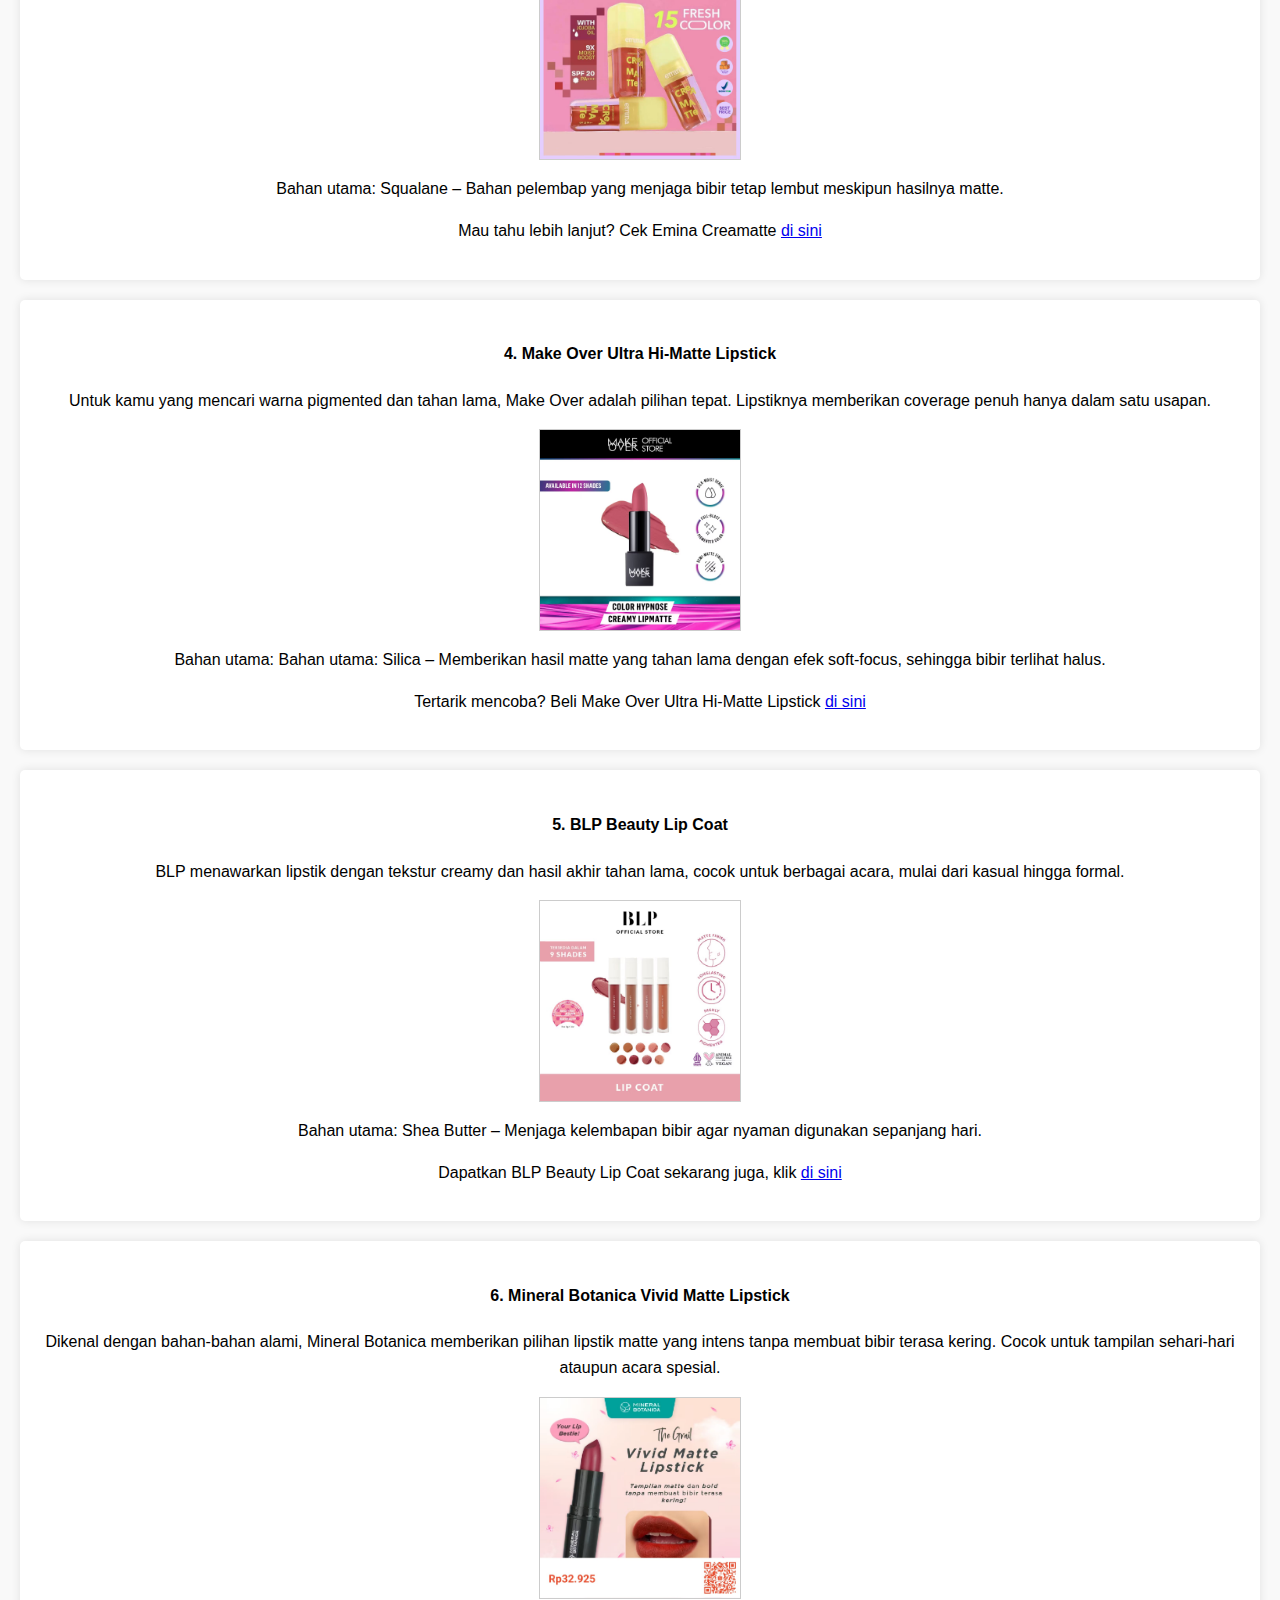
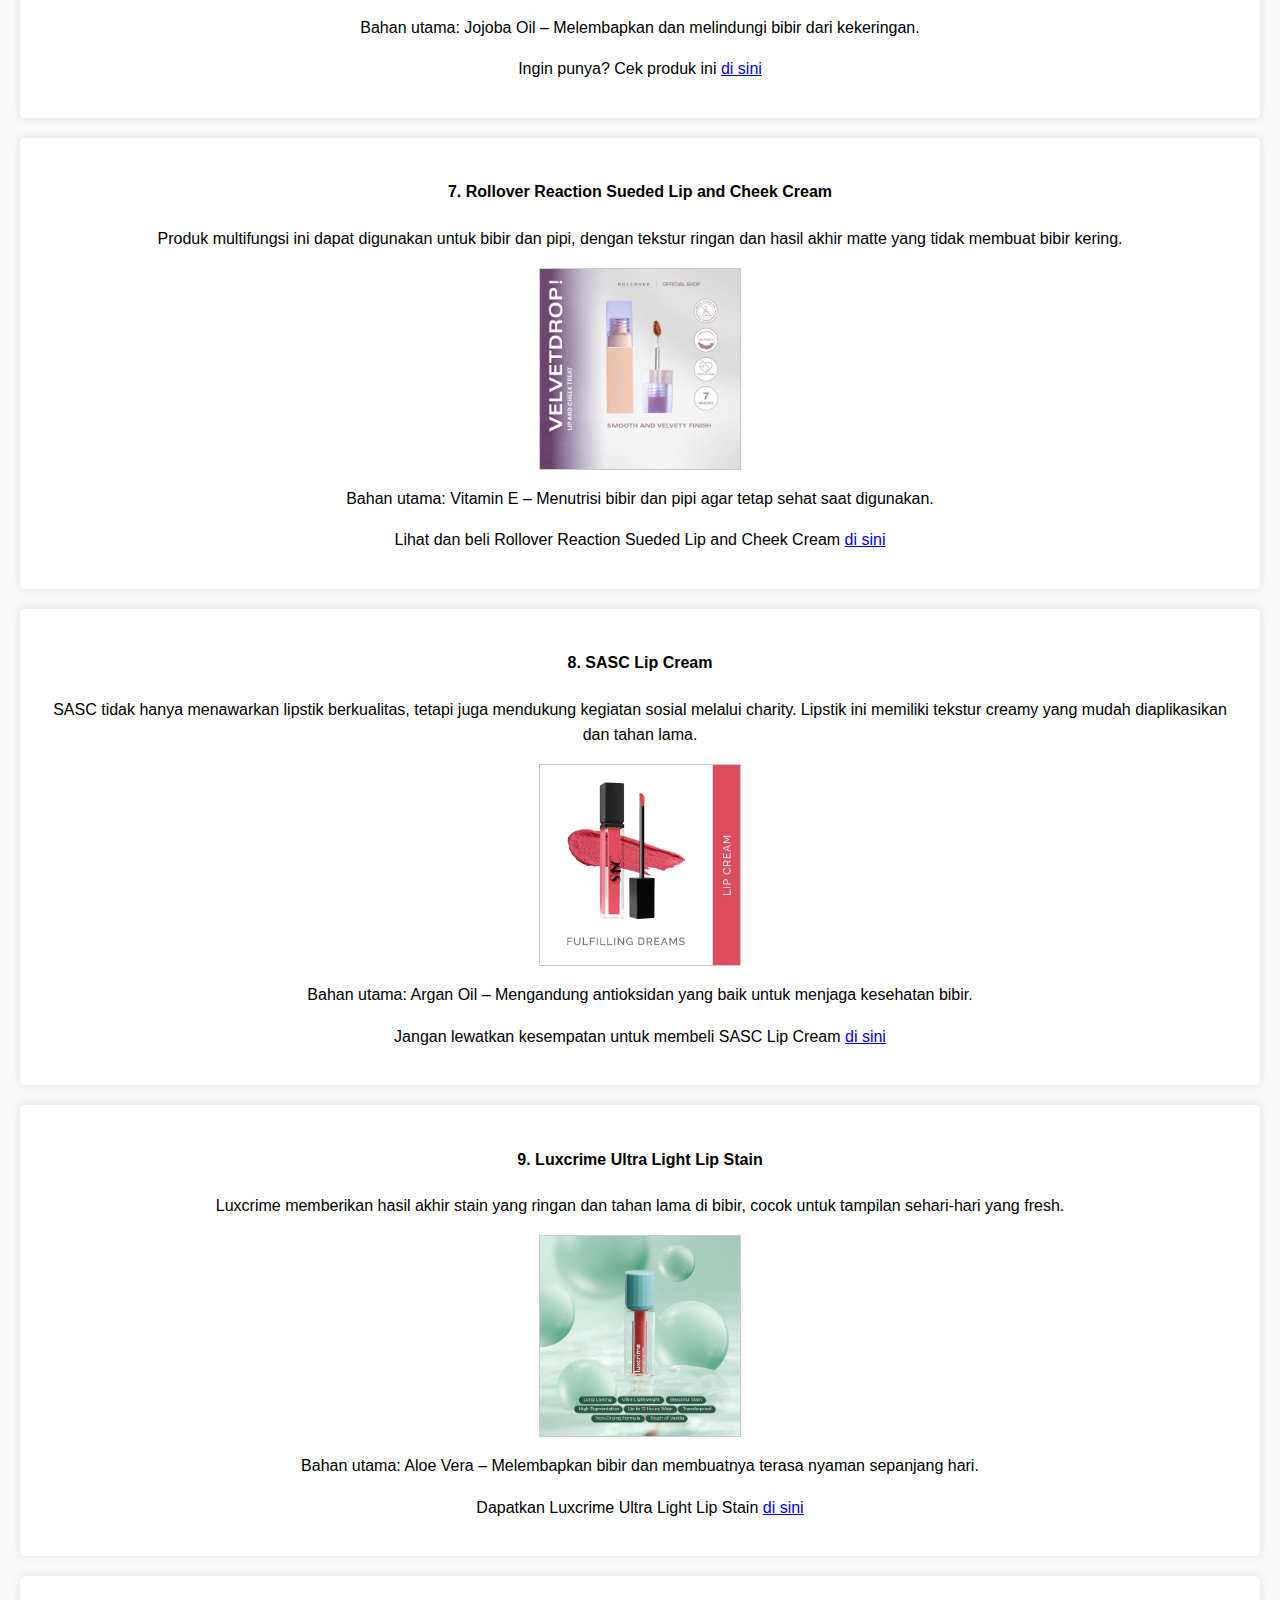
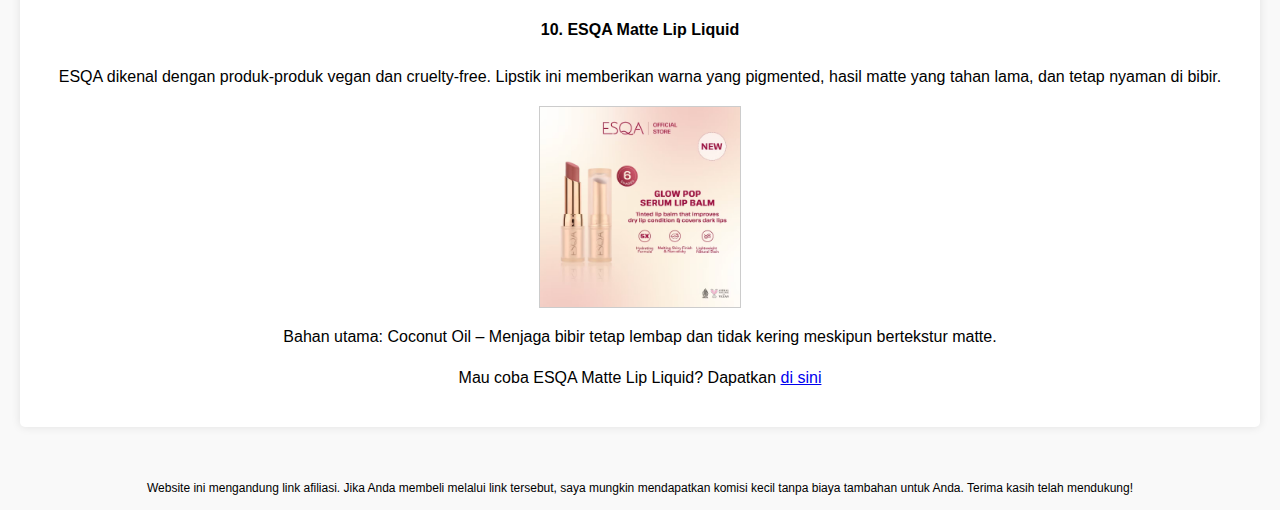
==== commit db3addfc: "Add update index" ====
--- a/index.html
+++ b/index.html
@@ -68,7 +68,7 @@
           </p>
           <p>
             Untuk membeli Purbasari Lipstick Color Matte klik
-            <a href="https://s.shopee.co.id/6V9GObHOkv" class="buy-link">
+            <a href="https://s.shopee.co.id/60E2PQMOQ5" class="buy-link">
               di sini
             </a>
           </p>
@@ -86,7 +86,7 @@
           </p>
           <p>
             Mau tahu lebih lanjut? Cek Emina Creamatte
-            <a href="https://s.shopee.co.id/4q12PcBtPy" class="buy-link">
+            <a href="https://s.shopee.co.id/6fTjCiN3FE" class="buy-link">
               di sini
             </a>
           </p>
@@ -160,9 +160,9 @@
             saat digunakan.
           </p>
           <p>
-            Lihat dan beli Rollover Reaction Sueded Lip and Cheek Cream di
+            Lihat dan beli Rollover Reaction Sueded Lip and Cheek Cream
             <a href="https://s.shopee.co.id/7V1naxDer5" class="buy-link">
-              sini
+              di sini
             </a>
           </p>
         </article>
